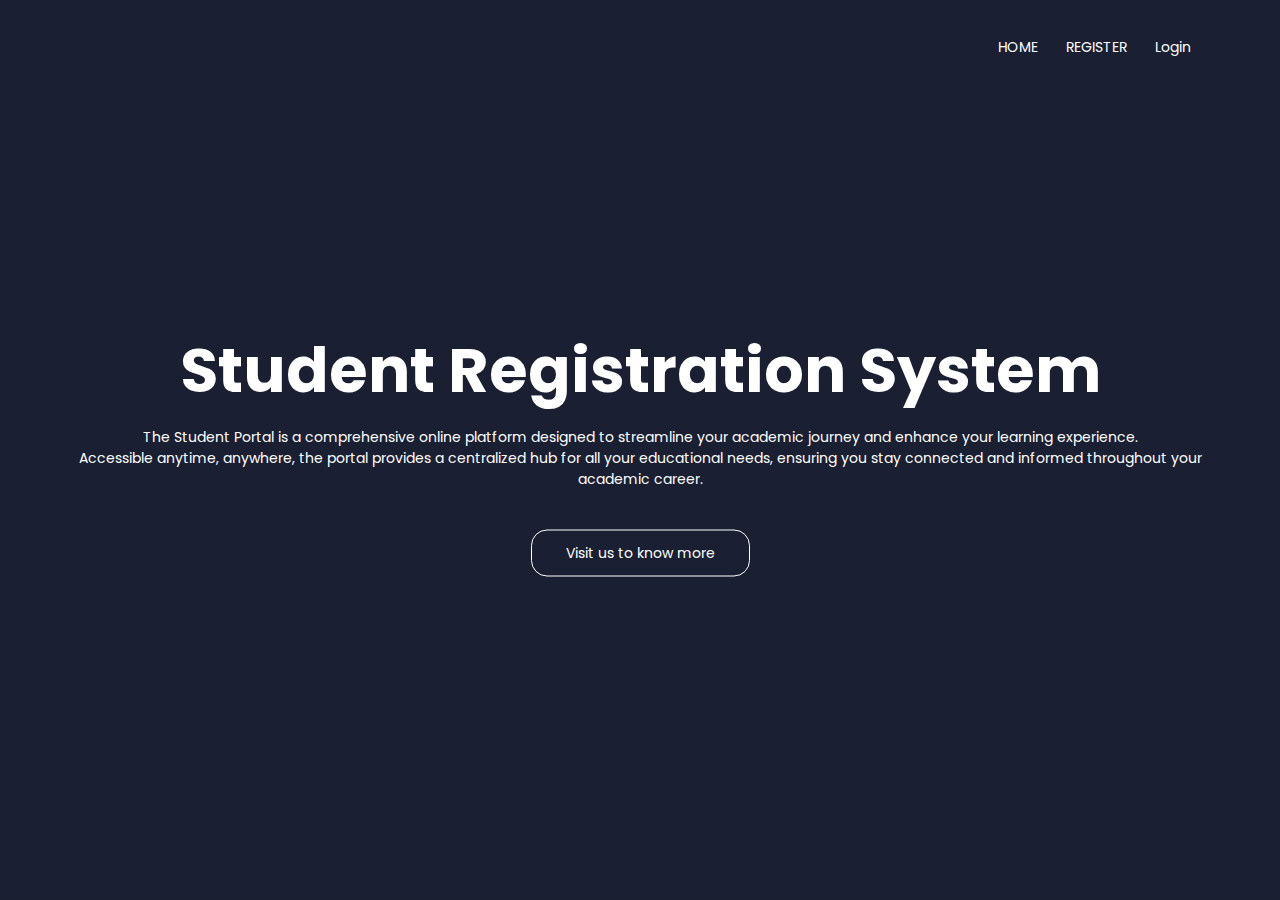
==== index.html @ 74aaa537 "Add files via upload" ====
<!DOCTYPE HTML>
<html>
    
<head>
    <meta name="viewport" content="width=device-width, initial-scale=1.0">
    <title>Web-student registration portal</title>

    <script src="https://www.gstatic.com/firebasejs/9.10.0/firebase-app.js"></script>
    <script src="https://www.gstatic.com/firebasejs/9.10.0/firebase-auth.js"></script>
    <script src="https://www.gstatic.com/firebasejs/9.10.0/firebase-firestore.js"></script>


    <link rel="stylesheet" href="style.css" />
    <link rel="preconnect" href="https://fonts.googleapis.com">
    <link rel="preconnect" href="https://fonts.gstatic.com" crossorigin>
    <link href="https://fonts.googleapis.com/css2?family=Poppins:ital,wght@0,100;0,200;0,300;0,400;0,500;0,600;0,700;0,800;0,900;1,100;1,200;1,300;1,400;1,500;1,600;1,700;1,800;1,900&display=swap" rel="stylesheet">
    <link rel="stylesheet" href="https://cdn.jsdelivr.net/npm/@fortawesome/fontawesome-free@6.4.2/css/fontawesome.min.css">
</head>

<body>

    <section class="header">
        <nav>
            <a href="index.html"><img src="images/logo.png" alt=""></a>
            <div class="nav-links" id="navLinks">
                <i class="fa fa-times" onclick="hideMenu()"></i>
                <ul>
                    <li> <a href="index.html">HOME</a></li>
                    <li> <a href="register.html">REGISTER</a></li>
                    <li> <a href="login.html">Login</a></li>
                </ul>
            </div>
            <i class="fa fa-bars" onclick="showMenu()"></i>

        </nav>

        <div class="text-box">
            <h1>Student Registration System</h1>
            <p>
                The Student Portal is a comprehensive online platform designed to streamline
                your academic journey and enhance your learning experience. <br /> Accessible anytime,
                anywhere, the portal provides a centralized hub for all your educational needs,
                ensuring you stay connected and informed throughout your academic career.
            </p>
            <a href="" class="hero-btn">Visit us to know more</a>
        </div>

    </section>

    <!------Course section-->

    <section>
    </section>

    <!------Script Section-->
    <script>
        var navLinks = document.getElementById("navLinks");

        function showMenu() {
            navLinks.style.right = "0";
        }
        function hideMenu() {
            navLinks.style.right = "-200px";
        }

    </script>


    <!----------Firebase Scripting------------->


</body>
</html>
---- style.css ----
* {
    padding: 0;
    margin: 0;
    font-family: "Poppins", sans-serif;
}
body{
    display:flex;
    justify-content: center;
    align-items:center;
    min-height:100vh;
    background-image:linear-gradient(rgba(4,9,30,0.7),rgba(4,9,30,0.7)), url(images/banner.png);
    background-position:center;
    background-size:cover;
    position:relative;
}

.header {
    min-height: 100vh;
    width: 100%;
    background-image: linear-gradient(rgba(4,9,30,0.7),rgba(4,9,30,0.7)), url(images/banner.png);
    background-position: center;
    background-size: cover;
    position:relative;
}
nav{
    display:flex;
    padding:2% 6%;
    justify-content:space-between;
    align-items: center;
}
nav img{
    width: 150px;
}
.nav-links{
    flex: 1;
    text-align: right;
}
.nav-links ul li{
    list-style: none;
    display: inline-block;
    padding: 8px 12px;
    position: relative;
}
.nav-links ul li a{
    color: #fff;
    text-decoration: none;
    font-size:14px;
}
.nav-links ul li::after{
    content: '';
    width:0%;
    height:2px;
    background:#f44336;
    display:block;
    margin:auto;
    transition: 0.5s;
}
.nav-links ul li:hover::after{
    width:100%;
}
.text-box{
    width:90%;
    color:#fff;
    position:absolute;
    top:50%;
    left:50%;
    transform: translate(-50%,-50%);
    text-align:center;
}
.text-box h1{
    font-size: 62px;

}
.text-box p{
    margin: 10px 0px 40px;
    font-size:14px;
    color:#fff;
}
.hero-btn{
    display: inline-block;
    text-decoration: none;
    color: #fff;
    border:1px solid #fff;
    padding: 12px 34px;
    font-size:14px;
    background: none;
    position:relative;
    cursor:pointer;
    border-radius: 16px;
}
.hero-btn:hover{
    border:1px solid #ff4436;
    background: #ff4436;
    transition:1s;
}
nav .fa{
    display:none;
}
.login-box{
    display:flex;
    justify-content:center;
    flex-direction:column;
    width:440px;
    height:480px;
    padding:30px;
}
.login-header{
    text-align:center;
    margin: 20px 0 40px 0;

}
.login-header header{
    color:#fff;
    font-size:30px;
    font-weight:600;

}
.input-box .input-field{
    width:100%;
    height: 60px;
    font-size: 14px;
    padding:0 25px;
    margin-bottom: 16px;
    border-radius: 30px;
    border:none;
    box-shadow: 0 5px 10px 1px rgba(0,0,0,0.05);
    outline:none;
    transition: .3s;
}
::placeholder{
    font-weight:500;
    color: #333;
}
.input-field:focus{
    width:105px;
}
.forgot{
    display:flex;
    justify-content:space-between;
    margin-bottom:40px;
}
.forgot .sect{
    display:flex;
    align-items:center;
    font-size:14px;
    color:#fff;
}
#check{
    margin-right:10px;
}
a{
    text-decoration:none;
    color: darkorange;
}
a:hover{
    text-decoration:underline;
}
section a{
    color: #fff;
}
.input-submit{
    position:relative;
}
.submit-btn{
    width:100%;
    height:60px;
    background:#222;
    border:none;
    border-radius: 30px;
    cursor:pointer;
    transition: .3s;
}
.input-submit label {
    position: absolute;
    top: 45%;
    left: 50%;
    color: #fff;
    transform: translate(-50%, -50%);
    -webkit-transform: translate(-50%, -50%);
    -ms-transform: translate(-50%, -50%);
    cursor:pointer;
}
.submit-btn:hover{
    background:#000;
    transform: scale(1.05, 1);
}
.sign-up-link{
    text-align:center;
    font-size:14px;
    margin-top:20px;
    color:#fff;
}
.sign-up-link a{
    color:#fff;
    font-weight:600;
}


    @media(max-width: 700px) {
        .text-box h1 {
        font-size: 20px;
    }
    .nav-links ul li {
        display: block;
    }
    .nav-links{
        position:absolute;
        background:#f44336;
        height:100vh;
        width:200px;
        top:0;
        right:-200px;
        text-align:left;
        z-index:2;
        transition:1s;
    }
    nav .fa{
        display:block;
        color:#fff;
        margin:10px;
        font-size:22px;
        cursor:pointer;
    }
    .nav-links ul{
        padding:30px;
    }
}
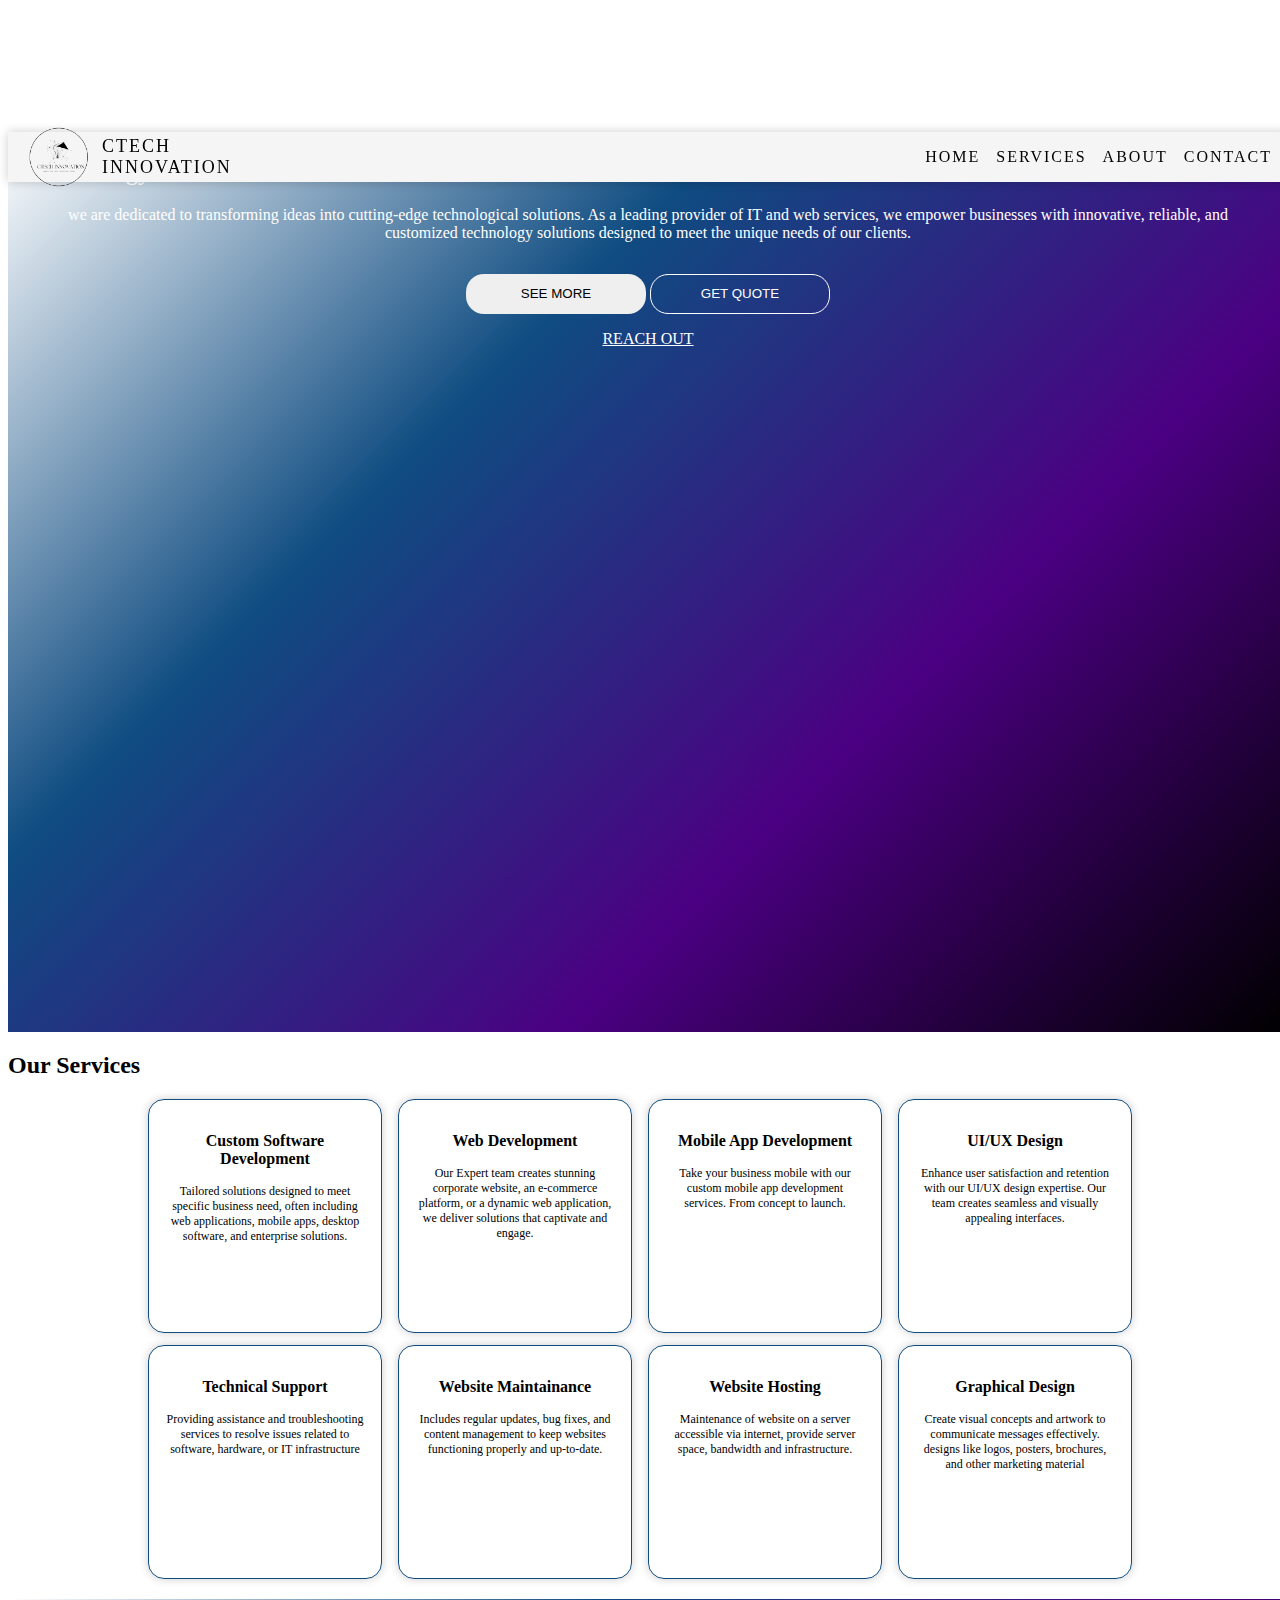
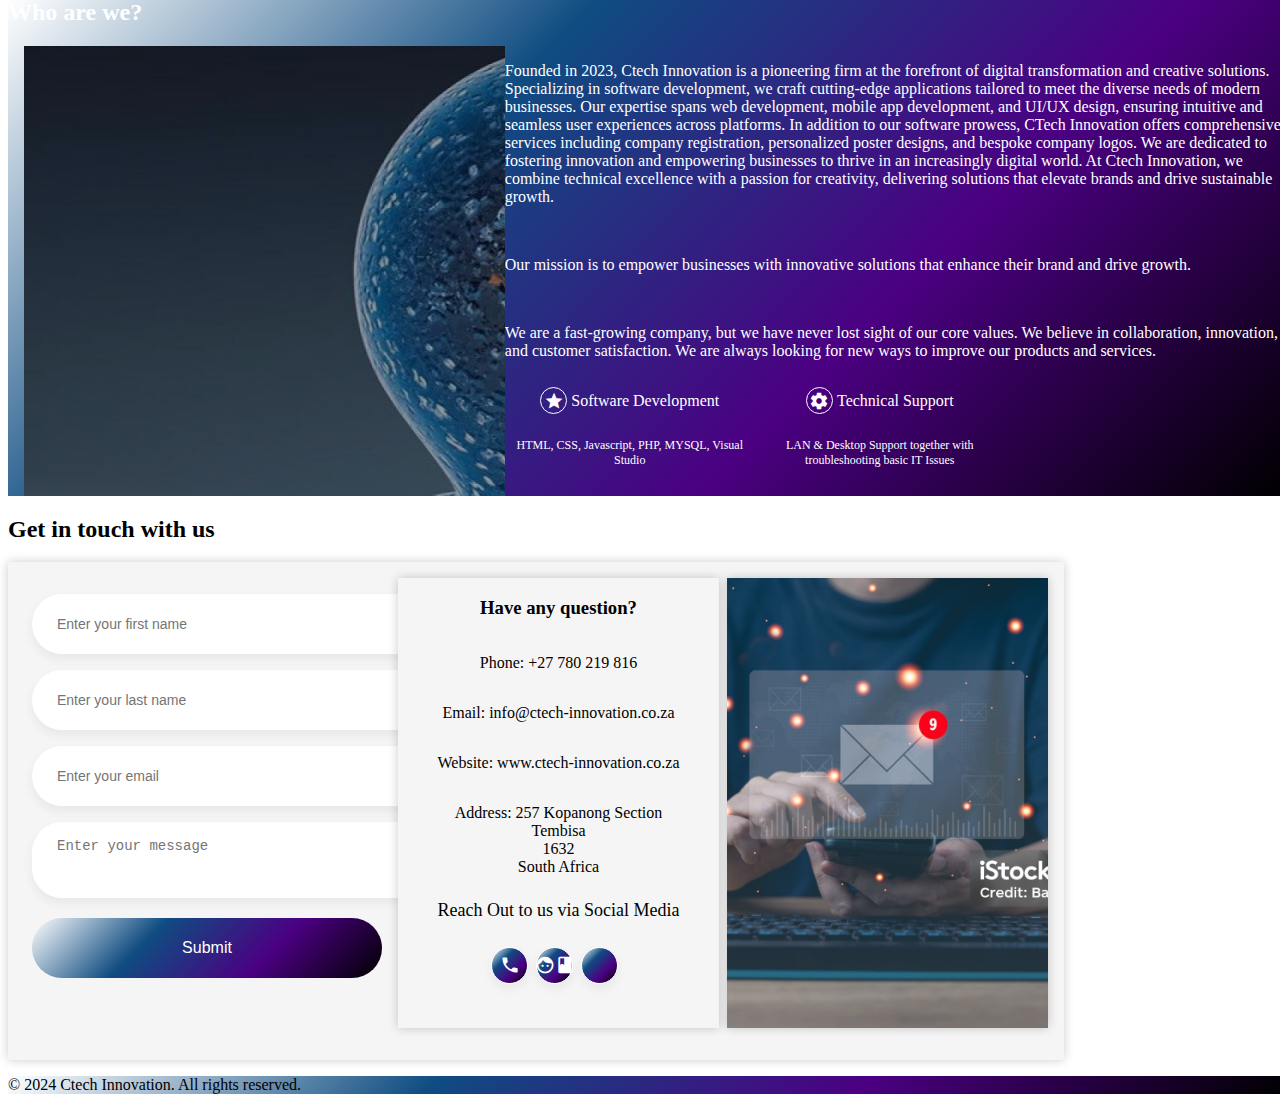
==== commit f939c9f9: "Add files via upload" ====
--- a/index.html
+++ b/index.html
@@ -1,73 +1,1329 @@
-<!DOCTYPE HTML>
-<html>
+<!DOCTYPE html>
+<html id="html" lang="en">
+<head>
+    <meta charset="UTF-8">
+    <meta name="viewport" content="width=device-width, initial-scale=1.0">
+    <title>Ctech Innovation</title>
+    <link rel="stylesheet" href="styles.css"> <!-- Link to external stylesheet -->
+    <link href="https://fonts.googleapis.com/icon?family=Material+Icons" rel="stylesheet">
+</head>
+<body id="body">
+
+    <header id="header">
+    		<div id="container">
+    		<div id="logo">
+    			<img id="img" src="img/ct.png"> 
+    			<h2 id="h2">CTECH INNOVATION</h2>
+    		</div>
+    			<div id="nav">
+    				<div id="icon"> <i id="i" onclick="showMenu()" class="material-icons">menu</i> </div>
+    				<ul id="ul">
+    					<li id="li"> <a id="a" href="#home"> HOME </a> </li>
+    					<li id="li"> <a id="a" href="#services"> SERVICES </a> </li>
+    					<li id="li"> <a id="a" href="#about"> ABOUT </a> </li>
+    					<li id="li"> <a id="a" href="#contact"> CONTACT </a> </li>
+    				</ul>
+    			</div>
+    		</div>
+    </header>
+
+    <!---------Drawer Section Starts----------------->
     
-<head>
-    <meta name="viewport" content="width=device-width, initial-scale=1.0">
-    <title>Web-student registration portal</title>
-
-    <script src="https://www.gstatic.com/firebasejs/9.10.0/firebase-app.js"></script>
-    <script src="https://www.gstatic.com/firebasejs/9.10.0/firebase-auth.js"></script>
-    <script src="https://www.gstatic.com/firebasejs/9.10.0/firebase-firestore.js"></script>
-
-
-    <link rel="stylesheet" href="style.css" />
-    <link rel="preconnect" href="https://fonts.googleapis.com">
-    <link rel="preconnect" href="https://fonts.gstatic.com" crossorigin>
-    <link href="https://fonts.googleapis.com/css2?family=Poppins:ital,wght@0,100;0,200;0,300;0,400;0,500;0,600;0,700;0,800;0,900;1,100;1,200;1,300;1,400;1,500;1,600;1,700;1,800;1,900&display=swap" rel="stylesheet">
-    <link rel="stylesheet" href="https://cdn.jsdelivr.net/npm/@fortawesome/fontawesome-free@6.4.2/css/fontawesome.min.css">
-</head>
-
-<body>
-
-    <section class="header">
-        <nav>
-            <a href="index.html"><img src="images/logo.png" alt=""></a>
-            <div class="nav-links" id="navLinks">
-                <i class="fa fa-times" onclick="hideMenu()"></i>
-                <ul>
-                    <li> <a href="index.html">HOME</a></li>
-                    <li> <a href="register.html">REGISTER</a></li>
-                    <li> <a href="login.html">Login</a></li>
-                </ul>
-            </div>
-            <i class="fa fa-bars" onclick="showMenu()"></i>
-
-        </nav>
-
-        <div class="text-box">
-            <h1>Student Registration System</h1>
-            <p>
-                The Student Portal is a comprehensive online platform designed to streamline
-                your academic journey and enhance your learning experience. <br /> Accessible anytime,
-                anywhere, the portal provides a centralized hub for all your educational needs,
-                ensuring you stay connected and informed throughout your academic career.
-            </p>
-            <a href="" class="hero-btn">Visit us to know more</a>
+    <div id="drawer">
+    	<div id="close"> 
+    		<div id="cl"> <i id="i" onclick="hideMenu()" class="material-icons">close</i> </div>
+    	</div>
+    	<a id="a" href="#home">HOME</a>
+    	<a id="a" href="#services">SERVICES</a>
+    	<a id="a" href="#about">ABOUT</a>
+    	<a id="a" href="#contact">CONTACT</a>
+    </div>
+    <!---------Drawer Section Ends------------------->
+
+    <!---------Open POPUP MODAL---------------------->
+
+    <div id="modal">
+
+    	<div id="modal-1">
+
+    		<div id="close"> 
+    			<div id="cl"> <i id="i" onclick="hideQuote()" class="material-icons">close</i> </div>
+    		</div>
+    		<div id="title">
+    			<p id="p"> Tell us about your project!<br> Please provide the following details </p>
+    		</div>
+        	<form method="POST" action="">
+            	<div id="cont1">
+            		<div id="cont1-space"></div>
+            
+            		<input type="text" name="project_name" id="text" placeholder="Enter your project name" required><br>
+            	
+            		<input type="text" name="project_description" id="text" placeholder="Enter your project description" required><br>
+            	
+            		<input type="text" name="services_required" id="text" placeholder="Enter your requirements" required><br>
+
+            		<input type="text" name="project_timeline" id="text" placeholder="Enter your project timeline" required><br>
+
+            		<input type="text" name="budget_range" id="text" placeholder="Enter your budget range" required><br>
+
+            		<input type="text" name="full_names" id="text" placeholder="Enter your full_names" required><br>
+
+            		<input type="email" name="email" id="text" placeholder="Enter your email" required><br>
+
+            		<input type="text" name="phone" id="text" placeholder="Enter your phone number" required><br>
+            	
+            		<textarea id="textarea" name="additional_info" required placeholder="Enter any other details you want to provide"></textarea>
+
+            			<div id="btn-cont">
+            				<input id="btn" type="submit" name="submit" value="Submit">
+            			</div>
+
+            	</div>
+            </form>
+
+    	</div>
+
+    </div>
+
+
+    <!---------Close POPUP MODAL--------------------->
+
+
+    <section id="home">
+    	<div id="container">
+    		<h2 id="h2">Ctech Innovation - Your partner in innovation <br>& Technology</h2>
+
+    			<div id="par"> <p id="p">we are dedicated to transforming ideas into cutting-edge technological solutions. As a leading provider of IT and web services, we empower businesses with innovative, reliable, and customized technology solutions designed to meet the unique needs of our clients.</p> 
+    			</div>
+
+    			<div id="btn-box">
+    				<input id="submit" type="submit" name="submit" value="SEE MORE" onclick="window.location.href='#about';">
+    				<input id="submit-2" type="submit" name="submit" value="GET QUOTE" onclick="showPopup()">
+    			</div>
+
+    			<div id="box-cont">
+    				<div id="title">
+    					<a id="p" href="#contact">REACH OUT</a>
+    				</div>
+    			</div>
+
+    	</div>
+    </section>
+
+    <div id="group-desktop">
+    <section id="services">
+
+          <h2 id="h2">Our Services</h2>
+        <div id="container">
+
+            <div id="service">
+            	<h3 id="h3">Custom Software Development</h3>
+            	<p id="p">Tailored solutions designed to meet specific business need, often including
+            	web applications, mobile apps, desktop software, and enterprise solutions.</p>
+
+            </div>
+            <div id="service">
+
+               	<h3 id="h3"> Web Development </h3>
+               	<p id="p"> Our Expert team creates stunning corporate website, an e-commerce platform, or a dynamic web application, we deliver solutions that captivate and engage. </p>
+
+            </div>
+            <div id="service">
+
+                <h3 id="h3"> Mobile App Development </h3>
+                <p id="p"> Take your business mobile with our custom mobile app development services. From concept to launch.</p>
+
+            </div>
+            <div id="service">
+
+            	<h3 id="h3"> UI/UX Design </h3>
+            	<p id="p"> Enhance user satisfaction and retention with our UI/UX design expertise. Our team creates seamless and visually appealing interfaces.</p>
+
+            </div>
         </div>
 
+                <div id="container">
+            <div id="service">
+            	<h3 id="h3">Technical Support</h3>
+            	<p id="p">Providing assistance and troubleshooting services to resolve issues related to software, hardware, or IT infrastructure</p>
+            </div>
+            <div id="service">
+               	<h3 id="h3"> Website Maintainance </h3>
+               	<p id="p"> Includes regular updates, bug fixes, and content management to keep websites functioning properly and up-to-date. </p>
+            </div>
+            <div id="service">
+                <h3 id="h3"> Website Hosting </h3>
+                <p id="p"> Maintenance of website on a server accessible via internet, provide server space, bandwidth and infrastructure. </p>
+            </div>
+            <div id="service">
+            	<h3 id="h3"> Graphical Design </h3>
+            	<p id="p"> Create visual concepts and artwork to communicate messages effectively. designs like logos, posters, brochures, and other marketing material </p>
+            </div>
+        </div>
+
     </section>
-
-    <!------Course section-->
-
-    <section>
+	</div>
+
+
+    <!----- SECTION MOBILE----------------------------------------------------------------->
+    <div id="group-mobile">
+    <section id="services">
+
+          <h2 id="h2">Our Services</h2>
+        <div id="container">
+
+            <div id="service">
+            	<h3 id="h3">Custom Software Development</h3>
+            	<p id="p">Tailored solutions designed to meet specific business need, often including
+            	web applications, mobile apps, desktop software, and enterprise solutions.</p>
+
+            </div>
+            <div id="service">
+
+               	<h3 id="h3"> Web Development </h3>
+               	<p id="p"> Our Expert team creates stunning corporate website, an e-commerce platform, or a dynamic web application, we deliver solutions that captivate and engage. </p>
+
+            </div>
+            <div id="service">
+
+                <h3 id="h3"> Mobile App Development </h3>
+                <p id="p"> Take your business mobile with our custom mobile app development services. From concept to launch.</p>
+
+            </div>
+        </div>
+
+                <div id="container">
+            <div id="service">
+            	<h3 id="h3">Technical Support</h3>
+            	<p id="p">Providing assistance and troubleshooting services to resolve issues related to software, hardware, or IT infrastructure</p>
+            </div>
+            <div id="service">
+               	<h3 id="h3"> Website Maintainance </h3>
+               	<p id="p"> Includes regular updates, bug fixes, and content management to keep websites functioning properly and up-to-date. </p>
+            </div>
+            <div id="service">
+                <h3 id="h3"> Website Hosting </h3>
+                <p id="p"> Maintenance of website on a server accessible via internet, provide server space, bandwidth and infrastructure. </p>
+            </div>
+        </div>
+
+        <div id="OurClients">
+        	<div id="title">
+        		<h2 id="p">Our Clients</h2>
+        		<p id="p"> We are proud to collaborate with a diverse range of clients from various industries, each bringing unique needs and opportunities. Our portfolio includes reputable brands and dynamic businesses that trust us to deliver innovative solutions tailored to their specific goals. </p>
+        	</div>
+
+        	<div id="body">
+        		<div id="body-1">
+        			<div id="box1">
+        				<img id="img" src="img/mma1.png">
+        			</div>
+        				<p id="p">MM Apparel</p>
+        		</div>
+        		<div id="body-1">
+        			<div id="box1">
+        				<img id="img" src="img/mma2.png">
+        			</div>
+        				<p id="p">Mags Restaurant</p>
+        		</div>
+        		<div id="body-1">
+        			<div id="box1">
+        				<img id="img" src="img/wall4.jpg">
+        			</div>
+        				<p id="p">Errand45</p>
+        		</div>
+        		
+        	</div>
+        	        	<div id="body">
+        		<div id="body-1">
+        			<div id="box1">
+        				<img id="img" src="img/mma3.png">
+        			</div>
+        				<p id="p">MM Dish Wash</p>
+        		</div>
+        		<div id="body-1">
+        			<div id="box1">
+        				<img id="img" src="img/mma6.png">
+        			</div>
+        				<p id="p">MD Barber</p>
+        		</div>
+        		<div id="body-1">
+        			<div id="box1">
+        				<img id="img" src="img/mma5.png">
+        			</div>
+        				<p id="p">MB Salon</p>
+        		</div>
+        		
+        	</div>
+
+        </div>
+        
+
     </section>
-
-    <!------Script Section-->
-    <script>
-        var navLinks = document.getElementById("navLinks");
-
-        function showMenu() {
-            navLinks.style.right = "0";
-        }
-        function hideMenu() {
-            navLinks.style.right = "-200px";
-        }
-
-    </script>
-
-
-    <!----------Firebase Scripting------------->
-
-
-</body>
+	</div>
+
+    <!------END SECTION MOBILE------------------------------------------------------------->
+
+    <section id="about">
+    	
+    	<h2 id="h2">Who are we?</h2>
+    	<div id="cover-cont">
+    	<div id="box-pic">
+    		
+
+
+    	</div>
+
+       		 <div id="container" class="container">
+           			 <p id="p">Founded in 2023, Ctech Innovation is a pioneering firm at the forefront of digital transformation and creative solutions. Specializing in software development, we craft cutting-edge applications tailored to meet the diverse needs of modern businesses. Our expertise spans web development, mobile app development, and UI/UX design, ensuring intuitive and seamless user experiences across platforms. In addition to our software prowess, CTech Innovation offers comprehensive services including company registration, personalized poster designs, and bespoke company logos. We are dedicated to fostering innovation and empowering businesses to thrive in an increasingly digital world. At Ctech Innovation, we combine technical excellence with a passion for creativity, delivering solutions that elevate brands and drive sustainable growth.</p>
+           			 <br>
+           			 <p id="p">Our mission is to empower businesses with innovative solutions that enhance their brand and drive growth.</p>
+           			 <br>
+           			 <p id="p"><p id="p">We are a fast-growing company, but we have never lost sight of our core values. We believe in collaboration, innovation, and customer satisfaction. We are always looking for new ways to improve our products and services.</p></p>
+
+           			 <div id="main">
+
+           			 		<div id="main1-1">
+           			 			<div id="tg1">
+           			 				<div id="icon"><i id="i" class="material-icons">star</i></div>
+           			 				<p id="p1">Software Development</p>
+           			 			</div>
+           			 			<p id="p"> HTML, CSS, Javascript, PHP, MYSQL, Visual Studio</p>
+           			 		</div>
+
+           			 		<div id="main2-2">
+           			 			<div id="tg2">
+           			 				<div id="icon"><i id="i" class="material-icons">settings</i></div>
+           			 				<p id="p2">Technical Support</p>
+           			 			</div>
+           			 			<p id="p"> LAN & Desktop Support together with troubleshooting basic IT Issues </p>
+           			 		</div>
+
+           			 </div>		
+       		</div>
+       </div>
+    </section>
+
+    <section id="contact">
+    	<h2 id="h2">Get in touch with us</h2>
+        <div id="container" class="container">
+
+        	<form method="POST" action="save_contact.php">
+
+            	<div id="cont1">
+
+            		<div id="cont1-space"></div>
+            
+            		<input type="text" name="firstname" id="text" placeholder="Enter your first name" required><br>
+            	
+            		<input type="text" name="lastname" id="text" placeholder="Enter your last name" required><br>
+            	
+            		<input type="email" name="email" id="text" placeholder="Enter your email" required><br>
+            	
+            		<textarea id="textarea" name="message" required placeholder="Enter your message"></textarea>
+
+            			<div id="btn-cont">
+            				<input id="btn" type="submit" name="submit" value="Submit">
+            			</div>
+
+            	</div>
+
+            </form>
+
+            <div id="cont2">
+            	<h3 id="h3">Have any question?</h3>
+
+            	<div id="header1">
+            		<div id="header1-1">
+            			
+           			 	<p id="p1"> Phone: +27 780 219 816</p>
+            		</div>
+            		<div id="header2-2">
+            			
+           			 	<p id="p1">Email: info@ctech-innovation.co.za</p>
+            		</div>
+            		<div id="header3-3">
+            			
+           			 	<p id="p1">Website: www.ctech-innovation.co.za</p>
+            		</div>
+            		<div id="header3-3">
+            			
+           			 	<p id="p1">Address: 257 Kopanong Section<br> Tembisa <br> 1632 <br> South Africa </p>
+            		</div>
+            		<p id="p">Reach Out to us via Social Media</p>
+            		<div id="social-media">
+            			<div id="whatsapp">
+            				<div id="icon"><i id="i" class="material-icons">call</i></div>
+            			</div>
+            			<div id="facebook">
+            				<div id="icon"><i id="i" class="material-icons">facebook</i></div>
+            			</div>
+            			<div id="telegram">
+            				<div id="icon"><i id="i" class="material-icons">telegram</i></div>
+            			</div>
+            		</div>
+
+            	</div>
+
+            </div>
+
+            	<div id="cont3">
+            		<img id="img" src="img/wall4.jpg">
+            	</div>
+
+        </div>
+    </section>
+
+    <footer id="footer">
+        <div class="container" id="container">
+            <p>&copy; 2024 Ctech Innovation. All rights reserved.</p>
+        </div>
+    </footer>
+
+
+
+<style type="text/css">
+
+	#header {
+    background-color: #f5f5f5;
+    box-shadow: 0 0 10px rgba(0, 0, 0, 0.2);
+    position: fixed;
+    width: 100%;
+    z-index: 1000;
+
+}
+
+#body #modal{
+	display: none;
+	position: fixed;
+	z-index: 1;
+	padding-top: 50px;
+	left:0;
+	top: 0;
+	width: 100%;
+	height: 100%;
+	overflow: auto;
+	background-color: rgb(0, 0, 0);
+	background-color: rgba(1, 0, 0, 0.7);
+}
+#home #container #box-cont{
+	display: flex;
+	width: 100%;
+	justify-content: center;
+	align-items: center;
+	margin-top: 16px;
+}
+#home #container #box-cont #title{
+	justify-content: center;
+	align-items: center;
+}
+#home #container #box-cont #title #p{
+	text-align: center;
+	color: #fff;
+	text-decoration: underline;
+}
+
+#body #modal #modal-1{
+	width: 100%;
+	height: 1450px;
+	background: ;
+	margin-top: 150px;
+	background: #D3D3D3;
+	justify-content: center;
+	align-items: center;
+	border-top-right-radius: 16px;
+	border-top-left-radius: 16px;
+}
+
+#body #modal #modal-1 #cont1{
+	padding: 32px;
+}
+
+#modal #modal-1 #cont1 #text{
+	width:100%;
+    height: 80px;
+    font-size: 14px;
+    padding:0 25px;
+    margin-bottom: 16px;
+    border-radius: 30px;
+    border:none;
+    box-shadow: 0 5px 10px 1px rgba(0,0,0,0.05);
+    outline:none;
+    transition: .3s;
+}
+#modal #modal-1 #cont1 #textarea{
+	width:100%;
+    height: 80px;
+    font-size: 14px;
+    padding:0 25px;
+    margin-bottom: 16px;
+    border-radius: 30px;
+    border:none;
+    box-shadow: 0 5px 10px 1px rgba(0,0,0,0.05);
+    outline:none;
+    transition: .3s;
+    padding-top: 16px;
+}
+
+#body #modal #modal-1 #cont1 #btn-cont #btn{
+	width:100%;
+    height:80px;
+   	background: linear-gradient(135deg, #ffffff, #0F4C81, #4B0082, #000000);
+    border:none;
+    border-radius: 30px;
+    cursor:pointer;
+    transition: .3s;
+    font-size: 16px;
+    color: #fff;
+}
+
+#body #modal #modal-1 #cont1 #btn-cont #btn:hover{
+	transform: scale(1.05, 1);
+}
+
+#body #modal #modal-1 #title{
+
+	justify-content: center;
+	align-items: center;
+	margin-bottom: 16px;
+}
+#body #modal #modal-1 #title #p{
+	font-size: 32px;
+	text-align: center;
+	margin-top: 16px;
+	padding: 8px;
+}
+
+#body #modal #modal-1 #close{
+	display: flex;
+	justify-content: right;
+	align-items: right;
+	width: 100%;
+	height: 40px;
+}
+#body #modal #modal-1 #close #cl{
+	margin-top: 16px;
+	margin-right: 16px;
+	cursor: pointer;
+}
+#body #modal #modal-1 #close #cl #i{
+	font-size: 44px;
+}
+
+#header #nav #icon{
+	display: none;
+}
+
+#group-mobile{
+	display: none;
+}
+
+#body{
+	width: 100%;
+}
+#body #drawer{
+		display: none;
+		position: fixed;
+		left: -300px;
+		width: 300px;
+		height: 100%;
+		background: linear-gradient(135deg, #ffffff, #0F4C81, #4B0082, #000000);
+		transition: left 0.3s ease;
+		z-index: 1000;
+		padding-top: 50px;
+}
+
+#logo{
+	width:250px;
+	height: 50px;
+	margin-left: 16px;
+	display: flex;
+	align-items: center;
+}
+#logo #img{
+	width:70px;
+	height: 70px;
+}
+#logo #h2{
+	margin-left: 8px;
+	color: #000000;
+	font-weight: 100;
+	text-decoration: none;
+	font-size: 18px;
+	letter-spacing: 2px;
+}
+
+#nav #ul{
+	list-style-type: none;
+	display: flex;
+}
+#header #container{
+	display: flex;
+	justify-content: space-between;
+	align-items: center;
+	width: 100%;
+}
+
+#header #container #nav #ul #li #a{
+	text-decoration: none;
+	color: #000000;
+	transition: color 0.3s ease;
+	cursor: pointer;
+	letter-spacing: 2px;
+}
+#header #container #nav #ul #li #a:hover{
+	color: #4B0082
+}
+
+#header #container #nav #ul #li{
+	margin-right: 16px;
+}
+
+#home{
+	margin: 0 auto;
+	padding: 0 auto;
+	height:100vh;
+	width: 100%;
+	background-image: url(img/bac2.jpg);
+	background: linear-gradient(135deg, #ffffff, #0F4C81, #4B0082, #000000);
+	background-repeat: no-repeat;
+	background-size: cover;
+}
+
+#home #container{
+	margin-top: 132px;
+	width: 100%;
+}
+
+
+#home #container #h2{
+	color: #fff;
+	animation: slideIn 2s ease-out;
+}
+@keyframes slideIn{
+	from{
+		transform: translateX(-100%);
+		opacity: 0;
+	}
+	to{
+		transform: translateX(0);
+		opacity: 1;
+	}
+}
+
+
+#home #container #p{
+	color: #fff;
+	text-align: center;
+	margin-left: 40px;
+	margin-right: 40px;
+}
+
+#btn-box{
+	display: flex;
+	align-items: center;
+	justify-content: center;
+	margin-top: 32px;
+}
+#contact-us{
+	display:flex;
+	align-items: center;
+	justify-content: center;
+	margin-top: 16px;
+}
+
+
+#btn-box #submit{
+	width: 180px;
+	height: 40px;
+	border-radius: 18px;
+	border:none;
+	cursor: pointer;
+	margin-right: 4px;
+}
+#btn-box #submit-2{
+	width: 180px;
+	height: 40px;
+	border-radius: 18px;
+	border:1px solid #fff;
+	color: #fff;
+	cursor: pointer;
+	background: none;
+}
+
+#btn-box #submit:hover{
+	background: none;
+	border:1px solid #fff;
+	transition: 1s;
+	color:#fff;
+}
+#btn-box #submit-2:hover{
+	background: #fff;
+	border:none;
+	transition: 1s;
+	color:#000000;
+}
+#services{
+
+}
+
+#services #container{
+	display: flex;
+	align-items: center;
+	justify-content: center;
+	margin-top: 12px;
+}
+
+#services #service{
+	height: 200px;
+	width: 200px;
+	padding: 16px;
+	margin-right: 16px;
+	border: 1px solid #0F4C81;
+	border-radius: 16px;
+	box-shadow: 0 0 10px rgba(0, 0, 0, 0.2);
+	text-align: center;
+}
+#services #h2{
+	color: #000000;
+}
+
+#services #container #service #h3{
+	font-size: 16px;
+}
+#services #container #service #p{
+	font-size: 12px;
+}
+
+#services #container #service:hover{
+	cursor: pointer;
+	background: linear-gradient(135deg, #ffffff, #0F4C81, #4B0082, #000000);
+	transition: 1s;
+	color: #fff;
+	border: 1px solid #fff;
+}
+
+#about{
+	background: linear-gradient(135deg, #ffffff, #0F4C81, #4B0082, #000000);
+}
+
+#about #h2{
+	color: #fff;
+}
+
+#about #container{
+	width: 70%;
+}
+
+#about #container #h2{
+	color:#fff;
+}
+#about #container #box-p{
+	border: 1px solid #fff;
+	width: 500px;
+}
+
+#about #container #p{
+	color:#fff;
+	font-size: 16px;
+}
+#about #box-pic{
+	width: 550px;
+	height: 450px;
+	margin-left: 16px;
+	background-image: linear-gradient(rgba(5,7,30,0.4),rgba(5,7,30,0.4)), url(img/wall2.jpg);
+	position: relative;
+	display: flex;
+	justify-content: center;
+	align-items: center;
+	overflow: hidden;
+}
+#about #box-pic #img{
+	width: 100%;
+	height: 100%;
+	object-fit: cover;
+	display: block;
+}
+
+#about #cover-cont{
+	display: flex;
+}
+#about #container #main{
+	display: flex;
+	margin-top: 16px;
+}
+#about #container #main #main1 #main1-1 #h2{
+	color: #fff;
+	font-size: 18px;
+	margin-right: 8px;
+}
+#about #container #main #main2 #main2-2 #h2{
+	color: #fff;
+	font-size: 18px;
+}
+
+#about #container #main #main1-1{
+	width: 250px;
+}
+#about #container #main #main1-1 #tg1{
+	display: flex;
+	justify-content: center;
+	align-items: center;
+}
+#about #container #main #main1-1 #tg1 #icon{
+	width: 25px;
+	height: 25px;
+	border-radius: 50%;
+	border: 1px solid #fff;
+}
+#about #container #main #main2-2 #tg2 #icon{
+	width: 25px;
+	height: 25px;
+	border-radius: 50%;
+	border: 1px solid #fff;
+}
+
+#about #container #main #main2-2 #tg2{
+	display: flex;
+	justify-content: center;
+	align-items: center;
+}
+#about #container #main #main1-1 #tg1 #i{
+	color: #fff;
+	font-size: 20px;
+}
+#about #container #main #main2-2 #tg2 #i{
+	color: #fff;
+	font-size: 20px;
+}
+
+#about #container #main #main1-1 #tg1 #icon{
+	display: flex;
+	justify-content: center;
+	align-items: center;
+
+}
+#about #container #main #main2-2 #tg2 #icon{
+	display: flex;
+	justify-content: center;
+	align-items: center;
+
+}
+
+
+
+
+
+
+
+#about #container #main #main1-1 #h2{
+	font-size: 16px;
+}
+#about #container #main #main2-2 #h2{
+	font-size: 16px;
+}
+
+#about #container #main #main1-1 #p{
+	font-size: 12px;
+	text-align: center;
+	color: #fff;
+}
+#about #container #main #main2-2 #p{
+	font-size: 12px;
+	text-align: center;
+	color: #fff;
+}
+
+#about #container #main #main2-2{
+	width: 250px;
+}
+
+#about #container #main #main1-1 #p1{
+	font-size: 16px;
+	text-align: center;
+	color: #fff;
+	margin-left: 4px;
+}
+#about #container #main #main2-2 #p2{
+	font-size: 16px;
+	text-align: center;
+	color: #fff;
+	margin-left: 4px;
+}
+
+#contact #container{
+	width: 80%;
+	background-color: #F5F5F5;
+	box-shadow: 0 0 10px rgba(0, 0, 0, 0.2);
+	text-align: center;
+	display: flex;
+	padding: 16px;
+	justify-content: center;
+}
+
+#contact #container #cont1{
+	width: 350px;
+	height: 450px;
+	align-items: center;
+	justify-content: center;
+	padding: 8px;
+}
+#contact #container #cont1 #cont1-space{
+	margin-top: 8px;
+}
+
+#contact #container #cont2{
+	margin-left: 8px;
+	width: 350px;
+	height: 450px;
+	align-items: center;
+	justify-content: center;
+	background-color: #F5F5F5;
+	box-shadow: 0 0 10px rgba(0, 0, 0, 0.2);
+	
+}
+#contact #container #cont3{
+	margin-left: 8px;
+	width: 350px;
+	height: 450px;
+	align-items: center;
+	justify-content: center;
+	background-color: #F5F5F5;
+	box-shadow: 0 0 10px rgba(0, 0, 0, 0.2);
+	
+}
+#contact #container #cont3{
+	object-fit: cover;
+}
+
+#contact #container #cont3 #img{
+	width: 100%;
+	height: 100%;
+	object-fit: cover;
+}
+
+#contact #container #cont2 #p{
+	margin-top: 8px;
+	font-size: 18px;
+	
+}
+#contact #container #cont2 #header1 #header1-1{
+	display: flex;
+	margin-top: 8px;
+	align-items: center;
+	justify-content: center;
+}
+
+
+
+
+
+#contact #container #cont2 #header1 #p{
+	margin-top: 8px;
+}
+
+#contact #container #cont2 #header1 #social-media{
+	display: flex;
+	margin-top: 4px;
+	justify-content: center;
+	align-items: center;
+}
+#contact #container #cont2 #header1 #social-media #whatsapp{
+	display: flex;
+	margin-top: 8px;
+}
+#contact #container #cont2 #header1 #social-media #whatsapp #icon{
+	width: 35px;
+	height: 35px;
+	border-radius: 50%;
+	border: 1px solid #fff;
+	display: flex;
+	justify-content: center;
+	align-items: center;
+	box-shadow: 0 5px 10px 1px rgba(0,0,0,0.05);
+    outline:none;
+    transition: .3s;
+    background: linear-gradient(135deg, #ffffff, #0F4C81, #4B0082, #000000);
+    margin-right: 8px;
+}
+#contact #container #cont2 #header1 #social-media #whatsapp #icon #i{
+	color: #fff;
+	font-size: 20px;
+	cursor: pointer;
+}
+#contact #container #cont2 #header1 #social-media #facebook{
+	display: flex;
+	margin-top: 8px;
+}
+#contact #container #cont2 #header1 #social-media #facebook #icon{
+	width: 35px;
+	height: 35px;
+	border-radius: 50%;
+	border: 1px solid #fff;
+	display: flex;
+	justify-content: center;
+	align-items: center;
+	box-shadow: 0 5px 10px 1px rgba(0,0,0,0.05);
+    outline:none;
+    transition: .3s;
+    background: linear-gradient(135deg, #ffffff, #0F4C81, #4B0082, #000000);
+    margin-right: 8px;
+}
+#contact #container #cont2 #header1 #social-media #facebook #icon #i{
+	color: #fff;
+	font-size: 20px;
+	cursor: pointer;
+}
+#contact #container #cont2 #header1 #social-media #telegram{
+	display: flex;
+	margin-top: 8px;
+
+}
+#contact #container #cont2 #header1 #social-media #telegram #icon{
+	width: 35px;
+	height: 35px;
+	border-radius: 50%;
+	border: 1px solid #fff;
+	display: flex;
+	justify-content: center;
+	align-items: center;
+	box-shadow: 0 5px 10px 1px rgba(0,0,0,0.05);
+    outline:none;
+    transition: .3s;
+    background: linear-gradient(135deg, #ffffff, #0F4C81, #4B0082, #000000);
+    margin-right: 8px;
+}
+
+#contact #container #cont2 #header1 #social-media #telegram #icon #i{
+	color: #fff;
+	font-size: 20px;
+	cursor: pointer;
+}
+
+
+
+
+
+
+
+
+#contact #container #cont2 #header1 #header2-2{
+	display: flex;
+	align-items: center;
+	justify-content: center;
+}
+#contact #container #cont2 #header1 #header3-3{
+	display: flex;
+	align-items: center;
+	justify-content: center;
+}
+#contact #container #cont2 #header1 #header1-1 #icon{
+	width: 25px;
+	height: 25px;
+	border-radius: 50%;
+	border: 1px solid #fff;
+	display: flex;
+	justify-content: center;
+	align-items: center;
+	box-shadow: 0 5px 10px 1px rgba(0,0,0,0.05);
+    outline:none;
+    transition: .3s;
+    background: linear-gradient(135deg, #ffffff, #0F4C81, #4B0082, #000000);
+    margin-right: 8px;
+}
+#contact #container #cont2 #header1 #header1-1 #icon #i{
+	font-size: 20px;
+	color: #fff;
+}
+#contact #container #cont2 #header1 #header2-2 #icon{
+	width: 25px;
+	height: 25px;
+	border-radius: 50%;
+	border: 1px solid #fff;
+	display: flex;
+	justify-content: center;
+	align-items: center;
+	box-shadow: 0 5px 10px 1px rgba(0,0,0,0.05);
+    outline:none;
+    transition: .3s;
+    background: linear-gradient(135deg, #ffffff, #0F4C81, #4B0082, #000000);
+    margin-right: 8px;
+}
+#contact #container #cont2 #header1 #header2-2 #icon #i{
+	font-size: 20px;
+	color: #fff;
+}
+#contact #container #cont2 #header1 #header3-3 #icon{
+	width: 25px;
+	height: 25px;
+	border-radius: 50%;
+	border: 1px solid #fff;
+	display: flex;
+	justify-content: center;
+	align-items: center;
+	box-shadow: 0 5px 10px 1px rgba(0,0,0,0.05);
+    outline:none;
+    transition: .3s;
+    background: linear-gradient(135deg, #ffffff, #0F4C81, #4B0082, #000000);
+    margin-right: 8px;
+}
+#contact #container #cont2 #header1 #header3-3 #icon #i{
+	font-size: 20px;
+	color: #fff;
+}
+
+#contact #container #cont1 #text{
+    width:100%;
+    height: 60px;
+    font-size: 14px;
+    padding:0 25px;
+    margin-bottom: 16px;
+    border-radius: 30px;
+    border:none;
+    box-shadow: 0 5px 10px 1px rgba(0,0,0,0.05);
+    outline:none;
+    transition: .3s;
+}
+#contact #container #cont1 #textarea{
+    width:100%;
+    height: 60px;
+    font-size: 14px;
+    padding:0 25px;
+    margin-bottom: 16px;
+    border-radius: 30px;
+    border:none;
+    box-shadow: 0 5px 10px 1px rgba(0,0,0,0.05);
+    outline:none;
+    transition: .3s;
+    padding-top: 16px;
+}
+
+
+#contact #container #cont1 #btn{
+	width:100%;
+    height:60px;
+   	background: linear-gradient(135deg, #ffffff, #0F4C81, #4B0082, #000000);
+    border:none;
+    border-radius: 30px;
+    cursor:pointer;
+    transition: .3s;
+    font-size: 16px;
+    color: #fff;
+}
+#contact #container #cont1 #btn:hover{
+	transform: scale(1.05, 1);
+}
+
+
+#footer{
+	background: linear-gradient(135deg, #ffffff, #0F4C81, #4B0082, #000000);
+}
+
+
+
+@media(max-width: 700px){
+	#body{
+		width: 100vh;
+	}
+	#home #container #h2{
+	font-size: 36px;
+	color: #fff;
+	animation: slideIn 2s ease-out;
+}
+@keyframes slideIn{
+	from{
+		transform: translateX(-100%);
+		opacity: 0;
+	}
+	to{
+		transform: translateX(0);
+		opacity: 1;
+	}
+}
+
+	#group-mobile{
+		display: block;
+	}
+	#group-desktop{
+		display: none;
+	}
+
+	#about #box-pic{
+		display: none;
+	}
+	#about #container{
+	width: 90%;
+	}
+
+	#contact #cont3{
+		display: none;
+	}
+
+	#contact #container{
+		width: 100%;
+	}
+
+	#contact #cont2 #p{
+		font-size: 12px;
+	}
+	#contact #cont2{
+		padding: 18px;
+
+	}
+	#header #nav #ul{
+		display: none;
+	}
+	#header #nav #icon{
+		display: block;
+		margin-right: 20px;
+	}#header #nav #icon #i{
+		font-size: 50px;
+	}
+	#body #drawer{
+		display: block;
+		position: fixed;
+		left: -300px;
+		width: 300px;
+		height: 100%;
+		background: linear-gradient(135deg, #ffffff, #0F4C81, #4B0082, #000000);
+		transition: left 0.3s ease;
+		z-index: 1000;
+		padding-top: 50px;
+	}
+	#body #drawer #a{
+		display: block;
+		color: #fff;
+		text-decoration: none;
+		padding: 16px;
+		font-size: 18px;
+		transition: background-color 0.3s ease;
+
+	}
+	#body #drawer #a:hover{
+		background-color: #fff;
+		color: #000000;
+	}
+	#body #drawer #close{
+		width: 100%;
+		display: flex;
+		justify-content: right;
+		align-items: right;
+		margin-right: 8px;
+
+	}
+	#body #drawer #close #cl{
+		width: 50px;
+		height: 50px;
+		border-radius: 50%;
+		display: flex;
+		justify-content: right;
+		align-items: right;
+		border: 1px solid #fff;
+		margin-right: 16px;
+		margin-bottom: 8px;
+		
+
+	}
+
+	#body #drawer #i{
+		color: #fff;
+		font-size: 48px;
+	}
+
+	#about #container #main{
+		justify-content: center;
+		align-items: center;
+	}
+	#about #container #p{
+		text-align: center;
+	}
+
+	#group-mobile #services #OurClients{
+
+		margin-top: 18px;
+	}
+	#group-mobile #services #OurClients #title{
+		justify-content: center;
+		align-items: center;
+	}
+	#group-mobile #services #OurClients #title #p{
+		text-align: center;
+	}
+	#group-mobile #services #OurClients #body{
+		display: flex;
+		width: 100%;
+		justify-content: center;
+		align-items: center;
+		margin-top: 16px;
+	}
+	#group-mobile #services #OurClients #body #body-1{
+		display: block;
+		justify-content: center;
+		align-items: center;
+	}
+	#group-mobile #services #OurClients #body #body-1 #p{
+		text-align: center;
+		font-size: 22px;
+		margin-top: 8px;
+		color: #000000;
+	}
+
+	#group-mobile #services #OurClients #body #box1{
+		margin-right: 16px;
+		width: 200px;
+		height: 200px;
+		border-radius: 100%;
+		position: relative;
+		background-color: #F5F5F5;
+		box-shadow: 0 0 10px rgba(0, 0, 0, 0.2);
+		background-image: url(img/mma1.png);
+		background-repeat: no-repeat;
+	}
+	#group-mobile #services #OurClients #body #box1 #img{
+		width: 100%;
+		height: 100%;
+		border-radius: 100%;
+		object-fit: cover;
+		display: block;
+	}
+
+
+}
+
+
+
+
+html{
+	scroll-behavior: smooth;
+}
+
+
+</style>
+
+	<script type="text/javascript">
+
+		function showMenu(){
+			const drawer = document.getElementById('drawer');
+			drawer.style.left = '0';
+		}
+
+		function hideMenu(){
+			const drawer = document.getElementById('drawer');
+			drawer.style.left = '-300px';
+		}
+
+		function hideQuote(){
+			const hide = document.getElementById('modal')
+			modal.style.display = 'none';
+		}
+
+		function showPopup(){
+			const show = document.getElementById('modal')
+			modal.style.display = 'block';
+		}
+
+	</script>
+
+	</body>
+
 </html>